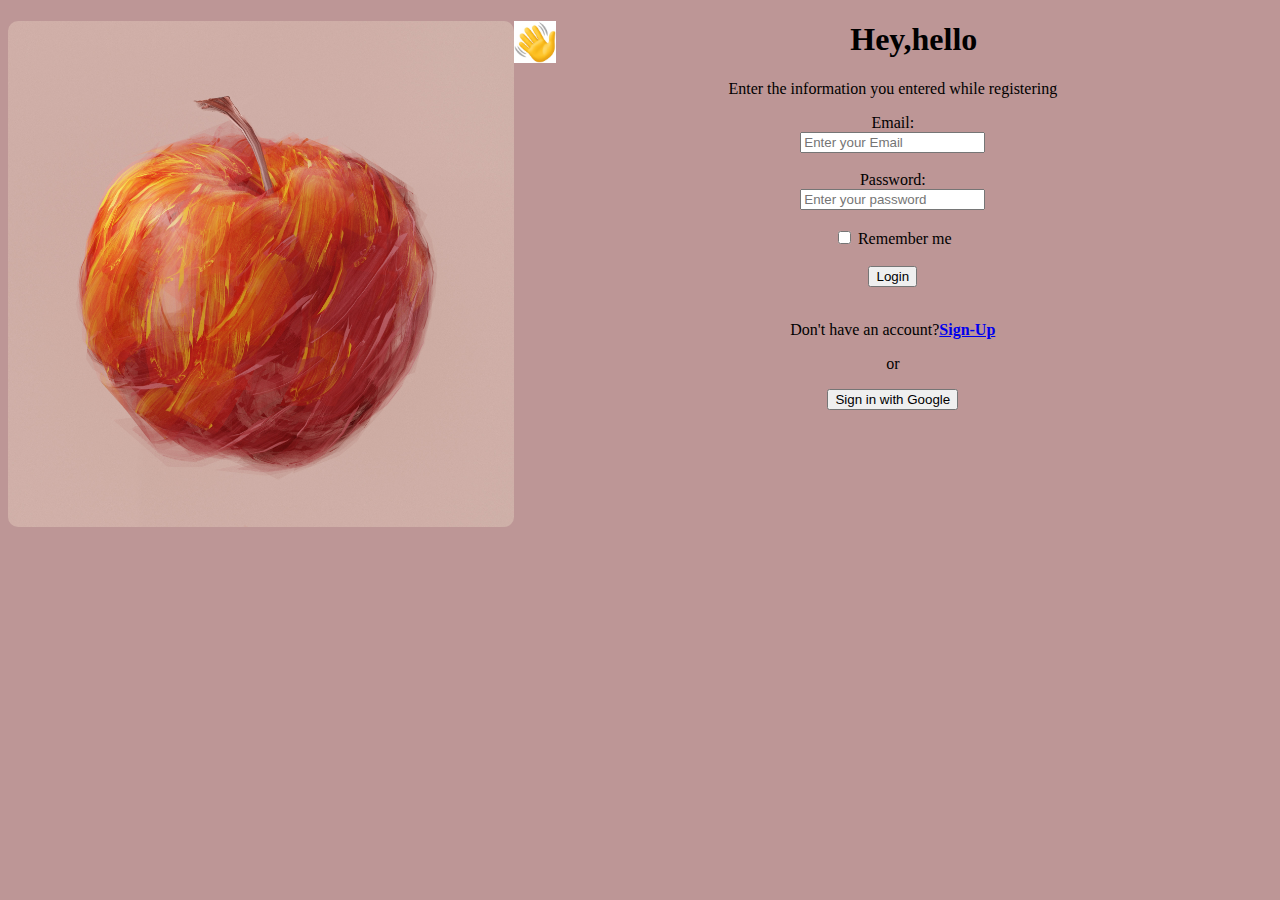
==== index.html @ 2b833c86 "changes" ====
<!DOCTYPE html>
<html lang="en">
<head>
    <meta charset="UTF-8">
    <meta http-equiv="X-UA-Compatible" content="IE=edge">
    <meta name="viewport" content="width=device-width, initial-scale=1.0">
    <title>login</title>
    <style>
#helloemoji{
    float: inline-start;width: 42px;height: 42px;
}    
#heading{
    border-radius: 10px;
    width: 40%;
    float: left;
}
body{
    text-align: center;
    background-color: rgb(189, 150, 150);
}
#sign{
    font-weight: bold;
}
    

    </style>
</head>
<body>

    <form>
        <img id="heading" src="simon-lee-LQTdG9SJpyA-unsplash.jpg" alt="image">
        <h1> Hey,hello
        <img id="helloemoji" src="helloemoji.jpg" alt="helloemoji">
        </h1>
        <p>Enter the information you entered while registering</p>
        <label for="email"> Email:</label><br/>
        <input type="email" placeholder="Enter your Email">
        <br/>
        <br/>
        <label for="password"> Password:</label><br/>
        <input type="password" placeholder="Enter your password">
        <br/>
        <br/>
        <input type="checkbox" name="checkbox">
        <span> Remember me</span>
        <br/>
        <br/>
        <div class="loginbox"></div>
        <input type="submit" value="Login">
        <br/>
        <br/>
        <p>Don't have an account?<a href="signup.html" id="sign">Sign-Up</a></p>
        <p>or</p>
       <input type="submit" value="Sign in with Google">
        
        
</body>
</html>
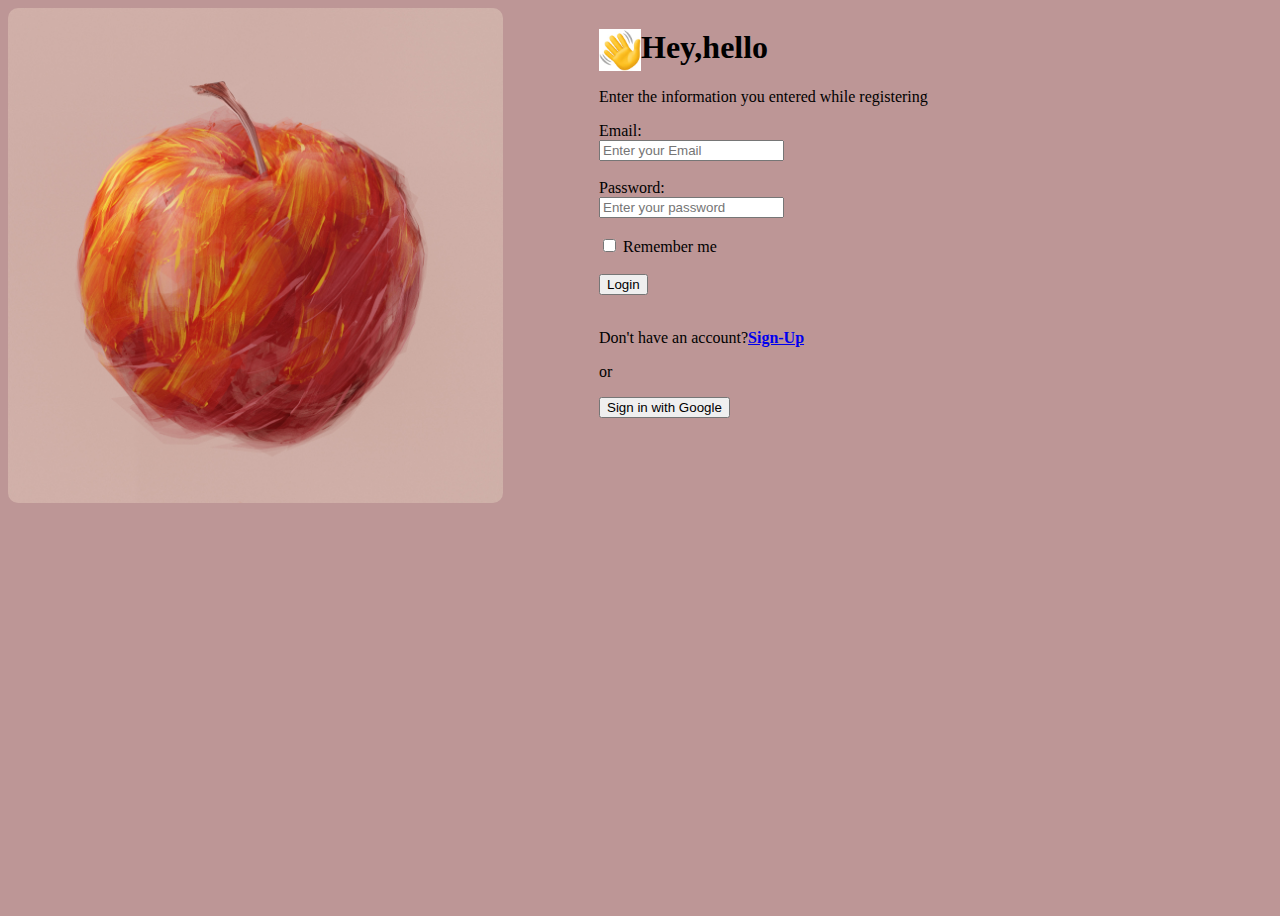
==== commit 83ecd057: "changes" ====
--- a/index.html
+++ b/index.html
@@ -5,34 +5,21 @@
     <meta http-equiv="X-UA-Compatible" content="IE=edge">
     <meta name="viewport" content="width=device-width, initial-scale=1.0">
     <title>login</title>
-    <style>
-#helloemoji{
-    float: inline-start;width: 42px;height: 42px;
-}    
-#heading{
-    border-radius: 10px;
-    width: 40%;
-    float: left;
-}
-body{
-    text-align: center;
-    background-color: rgb(189, 150, 150);
-}
-#sign{
-    font-weight: bold;
-}
-    
-
-    </style>
+    <link rel="stylesheet" href="/style.css">
 </head>
 <body>
 
-    <form>
-        <img id="heading" src="simon-lee-LQTdG9SJpyA-unsplash.jpg" alt="image">
+    <div class="space">
+        <div class="image">
+        <img id="image" src="simon-lee-LQTdG9SJpyA-unsplash.jpg" alt="image">
+    </div>
+    <div class="form">
         <h1> Hey,hello
         <img id="helloemoji" src="helloemoji.jpg" alt="helloemoji">
         </h1>
+        
         <p>Enter the information you entered while registering</p>
+        
         <label for="email"> Email:</label><br/>
         <input type="email" placeholder="Enter your Email">
         <br/>
@@ -52,7 +39,7 @@
         <p>Don't have an account?<a href="signup.html" id="sign">Sign-Up</a></p>
         <p>or</p>
        <input type="submit" value="Sign in with Google">
-        
-        
+    </div>
+    </div>
 </body>
 </html>--- a/style.css
+++ b/style.css
@@ -0,0 +1,43 @@
+body{
+    background-color: rgb(189, 150, 150);
+    
+}
+#helloemoji{
+    float: inline-start;
+    width: 42px;
+    height: 42px;
+}    
+#image{
+    border-radius: 10px;
+    width: 100%;
+    margin-right:80%;
+    height:55%   
+}
+.space{
+    height: 100vh;
+    width: 1200px;
+    display: flex;
+    gap: 96px;
+
+}
+#sign{
+    font-weight: bold;
+}
+.form{
+    align-items: center;
+   
+    text-align: left;
+
+}
+
+table,tr,th,td{
+    border-style: ridge;
+    border-spacing: 3px;
+    background-color: rgb(189, 150, 150);
+    width: 70%;
+    border-color: rgb(189, 150, 150);
+}
+body{
+    background-color: rgb(189,150,150);
+}
+
